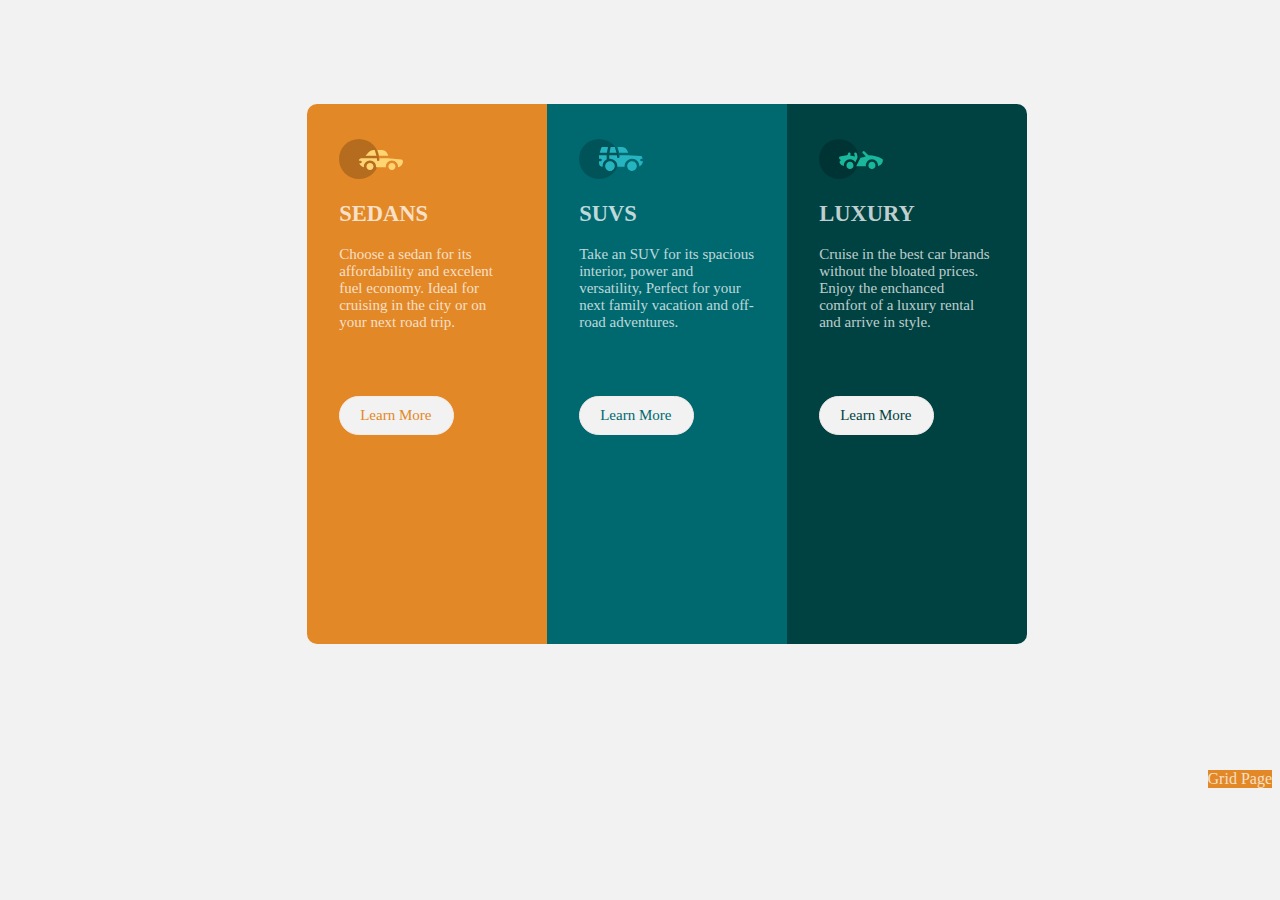
==== index.html @ 294187e4 "first commit" ====
<!DOCTYPE html>
<html lang="en">
  <head>
    <meta charset="UTF-8" />
    <meta http-equiv="X-UA-Compatible" content="IE=edge" />
    <meta name="viewport" content="width=device-width, initial-scale=1.0" />
    <link rel="stylesheet" href="./flex.css" />
    <link
      rel="stylesheet"
      href="https://fonts.google.com/specimen/Lexend+Deca"
    />
    <link
      rel="stylesheet"
      href="https://fonts.google.com/specimen/Big+Shoulders+Display"
    />
    <title>Document</title>
  </head>
  <body>
    <div class="container">
      
        <article class="art1">
          <figure><img src="./icon-sedans.svg" alt="" /></figure>
          <h2>sedans</h2>
          <p>
            Choose a sedan for its affordability and excelent fuel economy. Ideal for
            cruising in the city or on your next road trip.
          </p>
          <div class="learn"><p class="p1">Learn More</p></div>
        </article>
        <article class="art2">
          <figure><img src="./icon-suvs.svg" alt="" /></figure>
          <h2>suvs</h2>
          <p>
            Take an SUV for its spacious interior, power and versatility,
            Perfect for your next family vacation and off-road adventures.
          </p>
          <div class="learn"><p class="p2">Learn More</p></div>
        </article>
        <article class="art3">
          <figure><img src="./icon-luxury.svg" alt="" /></figure>
          <h2>luxury</h2>
          <p>
            Cruise in the best car brands without the bloated prices. Enjoy the
            enchanced comfort of a luxury rental and arrive in style.
          </p>
          <div class="learn"><p class="p3">Learn More</p></div>
        </article>
     
    </div>
    <div class="button">
    <a href="./grid.html">Grid Page</a>
  </div>
  </body>
</html>
---- flex.css ----
/* # Front-end Style Guide

## Layout

The designs were created to the following widths:

- Mobile: 375px
- Desktop: 1440px

## Colors

### Primary

Bright orange: hsl(31, 77%, 52%)
Dark cyan: hsl(184, 100%, 22%)
Very dark cyan: hsl(179, 100%, 13%)

### Neutral

Transparent white (paragraphs): hsla(0, 0%, 100%, 0.75)
Very light gray (background, headings, buttons): hsl(0, 0%, 95%)

## Typography

### Body Copy

- Font size: 15px

### Font

- Family: [Lexend Deca](https://fonts.google.com/specimen/Lexend+Deca)
- Weights: 400

- Family: [Big Shoulders Display](https://fonts.google.com/specimen/Big+Shoulders+Display)
- Weights: 700 */
*{
    box-sizing: border-box;
    color: hsla(0, 0%, 100%, 0.75);
    
}
body{
    font-family: 'Lexend Deca';
    max-width: 1440px;
    background-color: hsl(0, 0%, 95%);
  margin-top: 50px;
margin-left: 200px;
}
.container{
   
    display: flex;
    flex-direction: row;
    border-radius: 20px;
    height: 80vh;
    padding: 5% 10%;
  
    
}
.art1, .art2, .art3{
    width:240px;
    height: 60vh;
    padding: 20px 32px;
    font-size: 15px;
   
    
}

p{
    text-align: left;
}
figure{
    margin-left: 0px;
}

h2{text-transform: uppercase;
font-family:'Big Shoulders Displa' ;}
.art1{
background-color: hsl(31, 77%, 52%);
border-top-left-radius: 10px;
border-bottom-left-radius:10px;
}
.art2{
    background-color: hsl(184, 100%, 22%);
}
.art3{
    background-color:  hsl(179, 100%, 13%);
    border-top-right-radius: 10px;
    border-bottom-right-radius:10px;
}
.learn{padding-top: 20%;
    /* margin-left: 40px; */
   
}

.learn p{
   border: 1px solid rgb(247, 235, 235);
    border-radius: 20px;
    width: 9vw;
    padding: 10px 20px;
    background-color:  hsl(0, 0%, 95%);
}
.learn p:hover{
    color: hsla(0, 0%, 100%, 0.75);
     background-color: hsla(0, 0%, 95%, 0);
     cursor:pointer ;
 }
 

 .p1{
color: hsl(31, 77%, 52%);
 }
 .p2{
    color: hsl(184, 100%, 22%);
 }
 .p3{
    color: hsl(179, 100%, 13%);
 }
 .button{
    float: right;
    background-color:hsl(31, 77%, 52%) ;
  }
  .button a{
    text-decoration: none;
    color:hsla(0, 0%, 100%, 0.75) ;
}
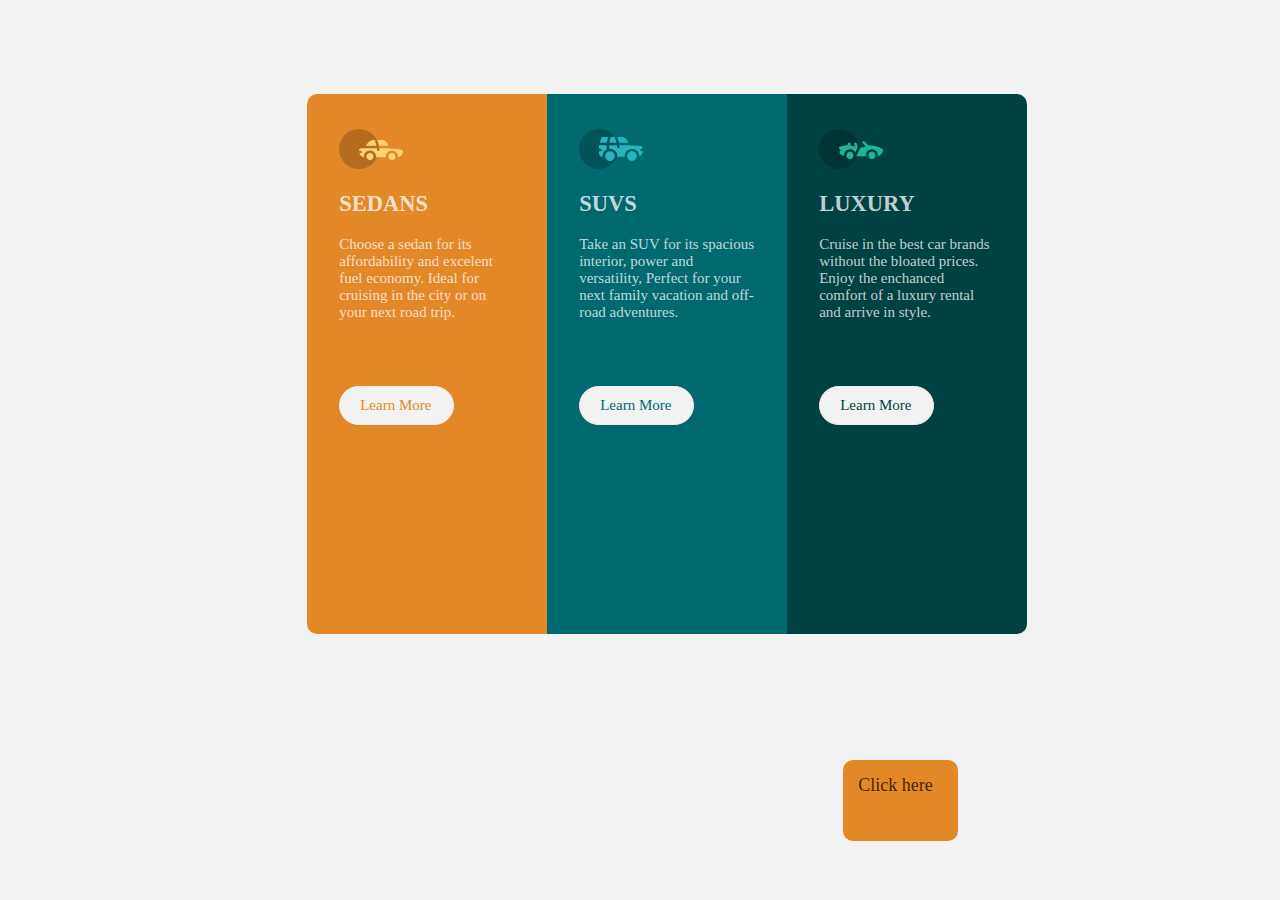
==== commit 0ddc1d0c: "updated" ====
--- a/index.html
+++ b/index.html
@@ -48,7 +48,7 @@
      
     </div>
     <div class="button">
-    <a href="./grid.html">Grid Page</a>
+    <a href="./grid.html">Click here</a>
   </div>
   </body>
 </html>
--- a/flex.css
+++ b/flex.css
@@ -33,93 +33,129 @@
 
 - Family: [Big Shoulders Display](https://fonts.google.com/specimen/Big+Shoulders+Display)
 - Weights: 700 */
-*{
+* {
     box-sizing: border-box;
     color: hsla(0, 0%, 100%, 0.75);
-    
+
 }
-body{
+
+body {
     font-family: 'Lexend Deca';
     max-width: 1440px;
     background-color: hsl(0, 0%, 95%);
-  margin-top: 50px;
-margin-left: 200px;
+    margin-top: 40px;
+    margin-left: 200px;
 }
-.container{
-   
+
+.container {
+
     display: flex;
     flex-direction: row;
     border-radius: 20px;
     height: 80vh;
     padding: 5% 10%;
-  
-    
+
+
 }
-.art1, .art2, .art3{
-    width:240px;
+
+.art1,
+.art2,
+.art3 {
+    width: 240px;
     height: 60vh;
     padding: 20px 32px;
     font-size: 15px;
-   
-    
+
+
 }
 
-p{
+p {
     text-align: left;
 }
-figure{
+
+figure {
     margin-left: 0px;
 }
 
-h2{text-transform: uppercase;
-font-family:'Big Shoulders Displa' ;}
-.art1{
-background-color: hsl(31, 77%, 52%);
-border-top-left-radius: 10px;
-border-bottom-left-radius:10px;
+h2 {
+    text-transform: uppercase;
+    font-family: 'Big Shoulders Displa';
 }
-.art2{
+
+.art1 {
+    background-color: hsl(31, 77%, 52%);
+    border-top-left-radius: 10px;
+    border-bottom-left-radius: 10px;
+}
+
+.art2 {
     background-color: hsl(184, 100%, 22%);
 }
-.art3{
-    background-color:  hsl(179, 100%, 13%);
+
+.art3 {
+    background-color: hsl(179, 100%, 13%);
     border-top-right-radius: 10px;
-    border-bottom-right-radius:10px;
-}
-.learn{padding-top: 20%;
-    /* margin-left: 40px; */
-   
+    border-bottom-right-radius: 10px;
 }
 
-.learn p{
-   border: 1px solid rgb(247, 235, 235);
+.learn {
+    padding-top: 20%;
+    /* margin-left: 40px; */
+
+}
+
+.learn p {
+    border: 1px solid rgb(247, 235, 235);
     border-radius: 20px;
     width: 9vw;
     padding: 10px 20px;
-    background-color:  hsl(0, 0%, 95%);
+    background-color: hsl(0, 0%, 95%);
 }
-.learn p:hover{
+
+.learn p:hover {
     color: hsla(0, 0%, 100%, 0.75);
-     background-color: hsla(0, 0%, 95%, 0);
-     cursor:pointer ;
- }
- 
+    background-color: hsla(0, 0%, 95%, 0);
+    cursor: pointer;
+}
 
- .p1{
-color: hsl(31, 77%, 52%);
- }
- .p2{
+
+.p1 {
+    color: hsl(31, 77%, 52%);
+}
+
+.p2 {
     color: hsl(184, 100%, 22%);
- }
- .p3{
+}
+
+.p3 {
     color: hsl(179, 100%, 13%);
- }
- .button{
-    float: right;
-    background-color:hsl(31, 77%, 52%) ;
-  }
-  .button a{
+}
+
+.button {
+
+    background-color: hsl(31, 77%, 52%);
+    width: 9vw;
+    height: 9vh;
+    border-radius: 10px;
+    padding: 15px 10px;
+    margin-left: 60%;
+    margin-top: 0px !important;
+}
+
+.button a {
     text-decoration: none;
-    color:hsla(0, 0%, 100%, 0.75) ;
+    color: hsla(343, 100%, 1%, 0.75);
+    padding: 15px 10px 10px 5px;
+    font-size: 18px;
+
 }
-  +
+.button:hover {
+    background-color: hsla(0, 0%, 100%, 0.75);
+    border: 1px solid black;
+}
+
+.button a:hover {
+    color: lightskyblue;
+    font-size: 20px;
+}